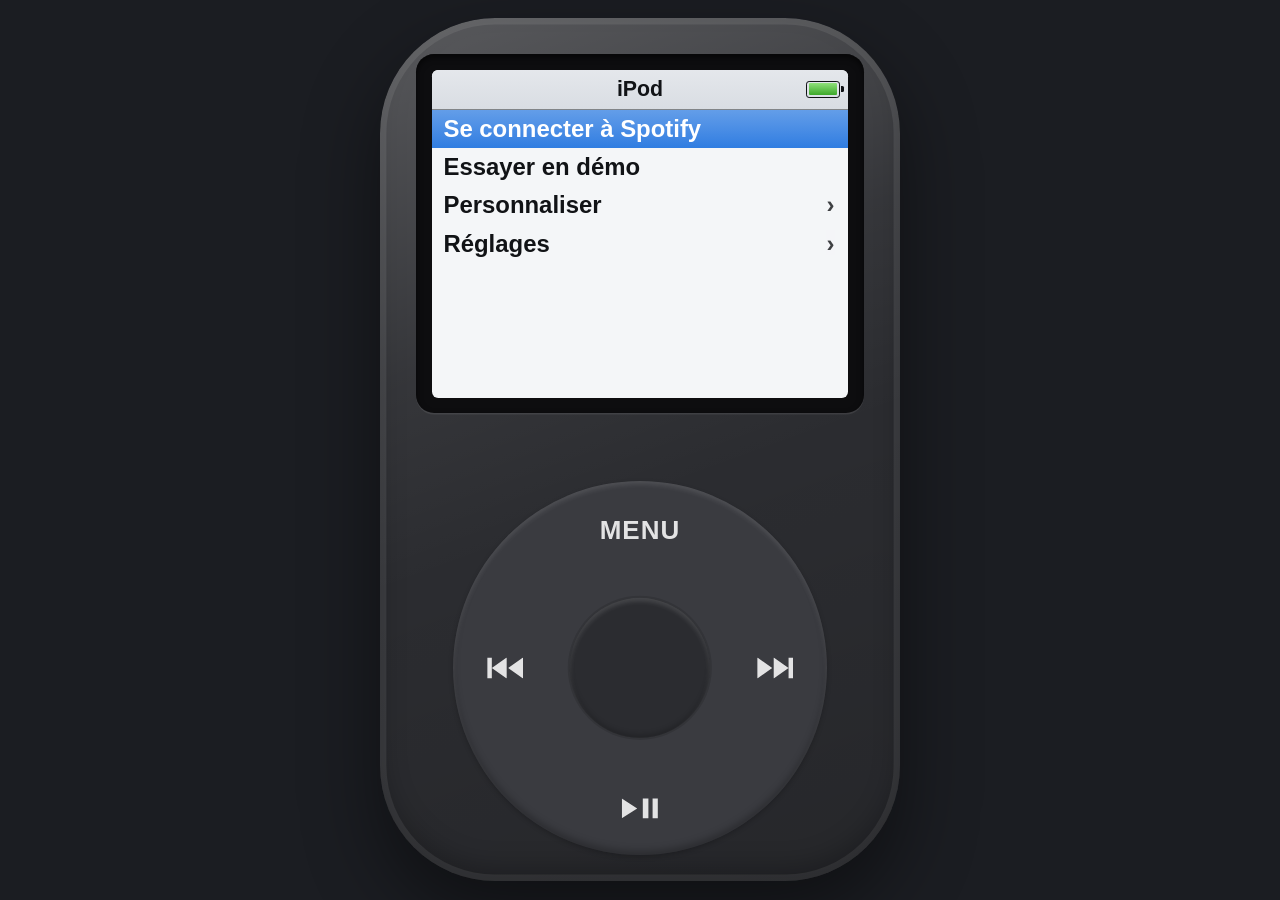
==== index.html @ b89d63cc "iPod Spotify : PWA télécommande Spotify façon iPod classique Co-Authored-By: Claude Opus 5.5 <norepl" ====
<!doctype html>
<html lang="fr">
<head>
<meta charset="utf-8">
<meta name="viewport" content="width=device-width, initial-scale=1, viewport-fit=cover, user-scalable=no">
<title>iPod Spotify</title>
<meta name="theme-color" content="#111111">
<meta name="apple-mobile-web-app-capable" content="yes">
<meta name="mobile-web-app-capable" content="yes">
<meta name="apple-mobile-web-app-status-bar-style" content="black-translucent">
<meta name="apple-mobile-web-app-title" content="iPod">
<link rel="manifest" href="manifest.webmanifest">
<link rel="icon" type="image/png" href="icons/icon-192.png">
<link rel="apple-touch-icon" href="icons/apple-touch-icon.png">
<link rel="stylesheet" href="style.css">
</head>
<body>
<main id="stage">
  <div class="ipod" id="ipod">
    <div class="shine"></div>
    <div class="bezel">
      <div class="screen" id="screen">
        <div class="hdr">
          <span class="hdr-play" id="hdrPlay"></span>
          <span class="hdr-title" id="hdrTitle">iPod</span>
          <span class="hdr-batt" id="hdrBatt"><i id="battFill"></i></span>
        </div>
        <div class="body" id="screenBody"></div>
        <div class="toast" id="toast"></div>
      </div>
    </div>
    <div class="wheel" id="wheel" aria-label="Molette">
      <span class="wlab top">MENU</span>
      <span class="wlab right"><svg viewBox="0 0 24 14"><path d="M0 0l10 7-10 7zM11 0l10 7-10 7zM21 0h3v14h-3z"/></svg></span>
      <span class="wlab left"><svg viewBox="0 0 24 14"><path d="M24 0l-10 7 10 7zM13 0L3 7l10 7zM0 0h3v14H0z"/></svg></span>
      <span class="wlab bottom"><svg viewBox="0 0 26 14"><path d="M0 0l11 7-11 7zM15 0h4v14h-4zM22 0h4v14h-4z"/></svg></span>
      <button class="center" id="center" aria-label="Sélectionner"></button>
    </div>
  </div>
</main>

<!-- Panneau de personnalisation -->
<section class="sheet" id="themeSheet" hidden>
  <div class="sheet-card">
    <div class="sheet-head">
      <h2>Personnaliser l'iPod</h2>
      <button class="x" data-close>✕</button>
    </div>
    <p class="sheet-sub">Thèmes prêts</p>
    <div class="presets" id="presets"></div>
    <p class="sheet-sub">Mes thèmes</p>
    <div class="presets" id="myPresets"></div>
    <p class="sheet-sub">Chaque partie</p>
    <div class="parts" id="parts"></div>
    <label class="row">Finition de la coque
      <select id="finish">
        <option value="gloss">Brillante</option>
        <option value="matte">Mate</option>
        <option value="metal">Métal brossé</option>
      </select>
    </label>
    <div class="sheet-actions">
      <button id="saveTheme">Enregistrer comme thème</button>
      <button id="resetTheme" class="ghost">Réinitialiser</button>
    </div>
  </div>
</section>

<!-- Panneau de configuration Spotify -->
<section class="sheet" id="setupSheet" hidden>
  <div class="sheet-card">
    <div class="sheet-head">
      <h2>Connexion à Spotify</h2>
      <button class="x" data-close>✕</button>
    </div>
    <ol class="steps">
      <li>Va sur <b>developer.spotify.com/dashboard</b> → <b>Create app</b>.</li>
      <li>Dans <b>Redirect URI</b>, colle exactement :
        <div class="copy"><code id="redirectUri"></code><button id="copyRedirect">Copier</button></div></li>
      <li>Coche <b>Web API</b>, enregistre, puis copie le <b>Client ID</b>.</li>
      <li>Dans <b>User Management</b>, ajoute l'email Spotify de chaque personne qui utilisera l'app.</li>
    </ol>
    <label class="row col">Client ID
      <input id="clientIdInput" autocomplete="off" autocapitalize="off" spellcheck="false" placeholder="ex. 1a2b3c4d5e…">
    </label>
    <div class="sheet-actions">
      <button id="saveClientId">Enregistrer et se connecter</button>
    </div>
    <p class="note">Il faut un compte Spotify Premium pour piloter la lecture.</p>
  </div>
</section>

<script src="config.js"></script>
<script src="app.js"></script>
</body>
</html>
---- style.css ----
:root {
  --page-bg: #1b1d22;
  --body: #2b2c30;
  --bezel: #0d0d0f;
  --scr-bg: #f4f6f8;
  --scr-text: #111316;
  --hdr-bg: #d9dde3;
  --hl-bg: #2f7de1;
  --hl-text: #ffffff;
  --wheel: #3a3b40;
  --wheel-text: #f2f2f2;
  --center: #2b2c30;
  --ui-bg: #1c1d21;
  --ui-card: #26272c;
  --ui-text: #f1f1f3;
  --ui-muted: #a3a5ad;
  --ui-accent: #1db954;
}

* { box-sizing: border-box; -webkit-tap-highlight-color: transparent; }
html, body { margin: 0; height: 100%; }
body {
  background: var(--page-bg);
  color: var(--ui-text);
  font-family: -apple-system, BlinkMacSystemFont, "Helvetica Neue", Helvetica, Arial, sans-serif;
  overflow: hidden;
  overscroll-behavior: none;
  user-select: none; -webkit-user-select: none;
  -webkit-touch-callout: none;
}

#stage {
  height: 100dvh; width: 100vw;
  display: grid; place-items: center;
  padding: max(12px, env(safe-area-inset-top)) 16px max(12px, env(safe-area-inset-bottom));
}

/* ---------- Corps de l'iPod ---------- */
.ipod {
  --w: min(92vw, calc((100dvh - 32px) / 1.66), 520px);
  width: var(--w);
  aspect-ratio: 1 / 1.66;
  container-type: inline-size;
  position: relative;
  border-radius: 9cqw;
  background: var(--body);
  box-shadow:
    0 2.5cqw 6cqw rgba(0,0,0,.45),
    inset 0 0 0 .5cqw rgba(255,255,255,.08),
    inset 0 -1cqw 2cqw rgba(0,0,0,.25);
  display: flex; flex-direction: column; align-items: center;
  overflow: hidden;
}
.ipod .shine { position: absolute; inset: 0; pointer-events: none; border-radius: inherit; }
.ipod.gloss .shine {
  background: linear-gradient(160deg, rgba(255,255,255,.22) 0%, rgba(255,255,255,.05) 35%, rgba(0,0,0,0) 55%, rgba(0,0,0,.12) 100%);
}
.ipod.matte .shine {
  background: linear-gradient(180deg, rgba(255,255,255,.05), rgba(0,0,0,.08));
}
.ipod.metal .shine {
  background:
    repeating-linear-gradient(90deg, rgba(255,255,255,.05) 0 1px, rgba(0,0,0,.04) 1px 3px),
    linear-gradient(160deg, rgba(255,255,255,.28), rgba(255,255,255,0) 45%, rgba(0,0,0,.15));
}

.bezel {
  position: relative; z-index: 1;
  margin-top: 7cqw;
  width: 86cqw; height: 69cqw;
  background: var(--bezel);
  border-radius: 3.5cqw;
  padding: 3cqw;
  box-shadow: inset 0 .6cqw 1.2cqw rgba(0,0,0,.6), 0 .3cqw 0 rgba(255,255,255,.08);
}

.screen {
  position: relative;
  width: 100%; height: 100%;
  background: var(--scr-bg);
  color: var(--scr-text);
  border-radius: 1.2cqw;
  overflow: hidden;
  display: flex; flex-direction: column;
  font-size: 4.6cqw;
}

.hdr {
  flex: 0 0 auto;
  height: 7.6cqw;
  display: grid; grid-template-columns: 9cqw 1fr 9cqw; align-items: center;
  background: linear-gradient(180deg, color-mix(in srgb, var(--hdr-bg) 70%, white), var(--hdr-bg));
  border-bottom: .25cqw solid color-mix(in srgb, var(--hdr-bg) 60%, black);
  font-weight: 700; font-size: 4.1cqw;
  padding: 0 1.6cqw;
}
.hdr-title { text-align: center; white-space: nowrap; overflow: hidden; text-overflow: ellipsis; }
.hdr-play { font-size: 3.4cqw; color: color-mix(in srgb, var(--scr-text) 75%, #2f7de1); }
.hdr-batt {
  justify-self: end;
  width: 6.4cqw; height: 3.2cqw;
  border: .35cqw solid var(--scr-text); border-radius: .6cqw;
  position: relative; padding: .3cqw;
}
.hdr-batt::after { content: ""; position: absolute; right: -1.1cqw; top: .7cqw; width: .7cqw; height: 1.2cqw; background: var(--scr-text); border-radius: 0 .3cqw .3cqw 0; }
.hdr-batt i { display: block; height: 100%; width: 100%; background: linear-gradient(180deg, #8fe07a, #3da82a); border-radius: .2cqw; }

.body { flex: 1 1 auto; position: relative; overflow: hidden; }

/* Listes */
.list { list-style: none; margin: 0; padding: 0; height: 100%; overflow: hidden; }
.list li {
  height: 7.4cqw; line-height: 7.4cqw;
  padding: 0 2.6cqw 0 2.2cqw;
  display: flex; align-items: center; gap: 1.6cqw;
  white-space: nowrap;
}
.list li .lbl { flex: 1; overflow: hidden; text-overflow: ellipsis; font-weight: 600; }
.list li .sub { font-size: 3.2cqw; opacity: .65; overflow: hidden; text-overflow: ellipsis; max-width: 40%; font-weight: 500; }
.list li .chev { font-weight: 700; opacity: .8; }
.list li.sel {
  background: linear-gradient(180deg, color-mix(in srgb, var(--hl-bg) 75%, white), var(--hl-bg));
  color: var(--hl-text);
}
.list li.sel .sub { opacity: .85; }
.list li.sel.marquee .lbl span { display: inline-block; animation: marquee 7s linear 1s infinite; }
@keyframes marquee { 0%, 15% { transform: translateX(0); } 85%, 100% { transform: translateX(var(--shift, 0)); } }
.list li.head { font-size: 3.2cqw; font-weight: 700; opacity: .55; height: 5.4cqw; line-height: 5.4cqw; text-transform: uppercase; letter-spacing: .1em; }
.list li .chk { width: 3.6cqw; text-align: center; }

.scrollbar {
  position: absolute; right: 0; top: 0; bottom: 0; width: 1.6cqw;
  background: color-mix(in srgb, var(--scr-text) 10%, transparent);
  border-left: .2cqw solid color-mix(in srgb, var(--scr-text) 25%, transparent);
}
.scrollbar i { position: absolute; left: 0; right: 0; background: color-mix(in srgb, var(--hl-bg) 80%, black); border-radius: .4cqw; }

.msg { padding: 4cqw; text-align: center; font-size: 4cqw; line-height: 1.35; display: grid; place-items: center; height: 100%; }
.msg b { display: block; margin-bottom: 1.5cqw; }
.spinner {
  width: 7cqw; height: 7cqw; margin: 0 auto 2cqw;
  border: .9cqw solid color-mix(in srgb, var(--scr-text) 20%, transparent);
  border-top-color: var(--hl-bg); border-radius: 50%;
  animation: spin .8s linear infinite;
}
@keyframes spin { to { transform: rotate(360deg); } }

/* En cours de lecture */
.now { height: 100%; display: flex; flex-direction: column; padding: 2.4cqw 3cqw 2cqw; gap: 2cqw; }
.now-top { display: flex; gap: 3cqw; flex: 1; min-height: 0; align-items: center; }
.now-art {
  width: 30cqw; height: 30cqw; flex: 0 0 auto;
  background: color-mix(in srgb, var(--scr-text) 12%, transparent) center/cover no-repeat;
  box-shadow: 0 1cqw 2cqw rgba(0,0,0,.3);
  transform: perspective(40cqw) rotateY(12deg);
  border-radius: .5cqw;
}
.now-meta { min-width: 0; display: flex; flex-direction: column; gap: 1cqw; }
.now-meta .t { font-weight: 700; font-size: 4.4cqw; line-height: 1.15; display: -webkit-box; -webkit-line-clamp: 2; -webkit-box-orient: vertical; overflow: hidden; }
.now-meta .a, .now-meta .al { font-size: 3.6cqw; opacity: .75; white-space: nowrap; overflow: hidden; text-overflow: ellipsis; }
.now-meta .dev { font-size: 3cqw; opacity: .55; white-space: nowrap; overflow: hidden; text-overflow: ellipsis; }
.bar { position: relative; height: 3cqw; border: .3cqw solid color-mix(in srgb, var(--scr-text) 55%, transparent); background: color-mix(in srgb, var(--scr-text) 6%, transparent); }
.bar i { position: absolute; left: 0; top: 0; bottom: 0; background: linear-gradient(180deg, color-mix(in srgb, var(--hl-bg) 70%, white), var(--hl-bg)); }
.times { display: flex; justify-content: space-between; font-size: 3.2cqw; font-weight: 600; opacity: .8; }
.now-flags { font-size: 3cqw; opacity: .6; text-align: center; min-height: 3.6cqw; }
.now .vol { display: flex; align-items: center; gap: 1.5cqw; font-size: 3.4cqw; }
.now .vol .bar { flex: 1; }

/* Recherche */
.search { padding: 2.5cqw; display: flex; flex-direction: column; gap: 2cqw; height: 100%; }
.search input {
  width: 100%; font: inherit; font-size: 4.4cqw;
  padding: 1.4cqw 2cqw; border-radius: 1.2cqw;
  border: .3cqw solid color-mix(in srgb, var(--scr-text) 35%, transparent);
  background: color-mix(in srgb, var(--scr-bg) 85%, white); color: var(--scr-text);
  user-select: text; -webkit-user-select: text;
}
.search .hint { font-size: 3.2cqw; opacity: .6; }
.search .list { flex: 1; }

.toast {
  position: absolute; left: 50%; bottom: 3cqw; transform: translateX(-50%) translateY(4cqw);
  background: rgba(0,0,0,.78); color: #fff; font-size: 3.4cqw; font-weight: 600;
  padding: 1.4cqw 3cqw; border-radius: 4cqw; max-width: 90%; text-align: center;
  opacity: 0; transition: .2s; pointer-events: none;
}
.toast.show { opacity: 1; transform: translateX(-50%) translateY(0); }

/* ---------- Molette ---------- */
.wheel {
  position: relative; z-index: 1;
  margin-top: 13cqw;
  width: 72cqw; height: 72cqw; border-radius: 50%;
  background: var(--wheel);
  box-shadow:
    inset 0 .6cqw 1cqw rgba(255,255,255,.12),
    inset 0 -.8cqw 1.4cqw rgba(0,0,0,.25),
    0 .4cqw 1cqw rgba(0,0,0,.2);
  touch-action: none;
  cursor: grab;
}
.wheel.active { background: color-mix(in srgb, var(--wheel) 92%, white); }
.wlab { position: absolute; color: var(--wheel-text); font-weight: 800; font-size: 5cqw; letter-spacing: .04em; pointer-events: none; opacity: .92; }
.wlab svg { width: 7cqw; height: 4cqw; fill: currentColor; display: block; }
.wlab.top { top: 6.5cqw; left: 50%; transform: translateX(-50%); }
.wlab.bottom { bottom: 7cqw; left: 50%; transform: translateX(-50%); }
.wlab.left { left: 6.5cqw; top: 50%; transform: translateY(-50%); }
.wlab.right { right: 6.5cqw; top: 50%; transform: translateY(-50%); }
.center {
  position: absolute; left: 50%; top: 50%; transform: translate(-50%, -50%);
  width: 27cqw; height: 27cqw; border-radius: 50%;
  border: none; padding: 0;
  background: var(--center);
  box-shadow: inset 0 -.6cqw 1cqw rgba(0,0,0,.2), inset 0 .6cqw 1cqw rgba(255,255,255,.14), 0 0 0 .4cqw rgba(0,0,0,.12);
  cursor: pointer;
}
.center:active { filter: brightness(.9); }

/* ---------- Panneaux ---------- */
.sheet { position: fixed; inset: 0; background: rgba(0,0,0,.5); display: flex; align-items: flex-end; justify-content: center; z-index: 10; }
.sheet[hidden] { display: none; }
.sheet-card {
  width: min(560px, 100%); max-height: 88dvh; overflow: auto;
  background: var(--ui-bg); color: var(--ui-text);
  border-radius: 20px 20px 0 0;
  padding: 16px 16px max(20px, env(safe-area-inset-bottom));
  user-select: text; -webkit-user-select: text;
}
@media (min-width: 700px) { .sheet { align-items: center; } .sheet-card { border-radius: 20px; } }
.sheet-head { display: flex; justify-content: space-between; align-items: center; }
.sheet-head h2 { margin: 0; font-size: 19px; }
.x { background: var(--ui-card); color: var(--ui-text); border: 0; width: 34px; height: 34px; border-radius: 50%; font-size: 15px; }
.sheet-sub { margin: 18px 0 8px; font-size: 12px; text-transform: uppercase; letter-spacing: .08em; color: var(--ui-muted); font-weight: 700; }
.presets { display: flex; flex-wrap: wrap; gap: 8px; }
.presets:empty::after { content: "Aucun pour l'instant"; color: var(--ui-muted); font-size: 13px; }
.preset {
  display: flex; align-items: center; gap: 8px;
  background: var(--ui-card); color: var(--ui-text); border: 1px solid transparent;
  border-radius: 999px; padding: 6px 12px 6px 6px; font-size: 13px; font-weight: 600;
}
.preset .sw { width: 22px; height: 22px; border-radius: 50%; display: inline-block; box-shadow: inset 0 0 0 2px rgba(255,255,255,.15); }
.preset .del { margin-left: 4px; color: var(--ui-muted); }
.parts { display: grid; grid-template-columns: 1fr 1fr; gap: 6px; }
.part {
  display: flex; align-items: center; justify-content: space-between; gap: 6px;
  background: var(--ui-card); border-radius: 10px; padding: 6px 8px; font-size: 13px;
}
.part input[type=color] { width: 34px; height: 28px; border: 0; padding: 0; background: none; border-radius: 8px; flex: 0 0 auto; }
#themeSheet { background: rgba(0,0,0,.12); }
#themeSheet .sheet-card { max-height: 50dvh; box-shadow: 0 -10px 30px rgba(0,0,0,.4); }
@media (min-width: 700px) { #themeSheet { align-items: flex-end; } #themeSheet .sheet-card { border-radius: 20px 20px 0 0; } }
body.theming .ipod { --w: min(92vw, calc((50dvh - 24px) / 1.66), 520px); }
body.theming #stage { place-items: start center; height: 50dvh; }
.row { display: flex; justify-content: space-between; align-items: center; gap: 10px; margin-top: 14px; font-size: 14px; }
.row.col { flex-direction: column; align-items: stretch; }
.row select, .row input {
  background: var(--ui-card); color: var(--ui-text); border: 1px solid #3a3b42; border-radius: 10px; padding: 10px; font-size: 16px;
}
.sheet-actions { display: flex; gap: 10px; margin-top: 18px; flex-wrap: wrap; }
.sheet-actions button, .copy button {
  background: var(--ui-accent); color: #08130c; border: 0; border-radius: 999px; padding: 11px 18px; font-weight: 700; font-size: 15px;
}
.sheet-actions button.ghost { background: var(--ui-card); color: var(--ui-text); }
.steps { padding-left: 20px; font-size: 14px; line-height: 1.5; }
.steps li { margin-bottom: 8px; }
.copy { display: flex; gap: 8px; align-items: center; margin-top: 6px; }
.copy code { flex: 1; background: var(--ui-card); padding: 8px; border-radius: 8px; font-size: 12px; word-break: break-all; }
.copy button { padding: 8px 12px; font-size: 13px; }
.note { color: var(--ui-muted); font-size: 13px; }
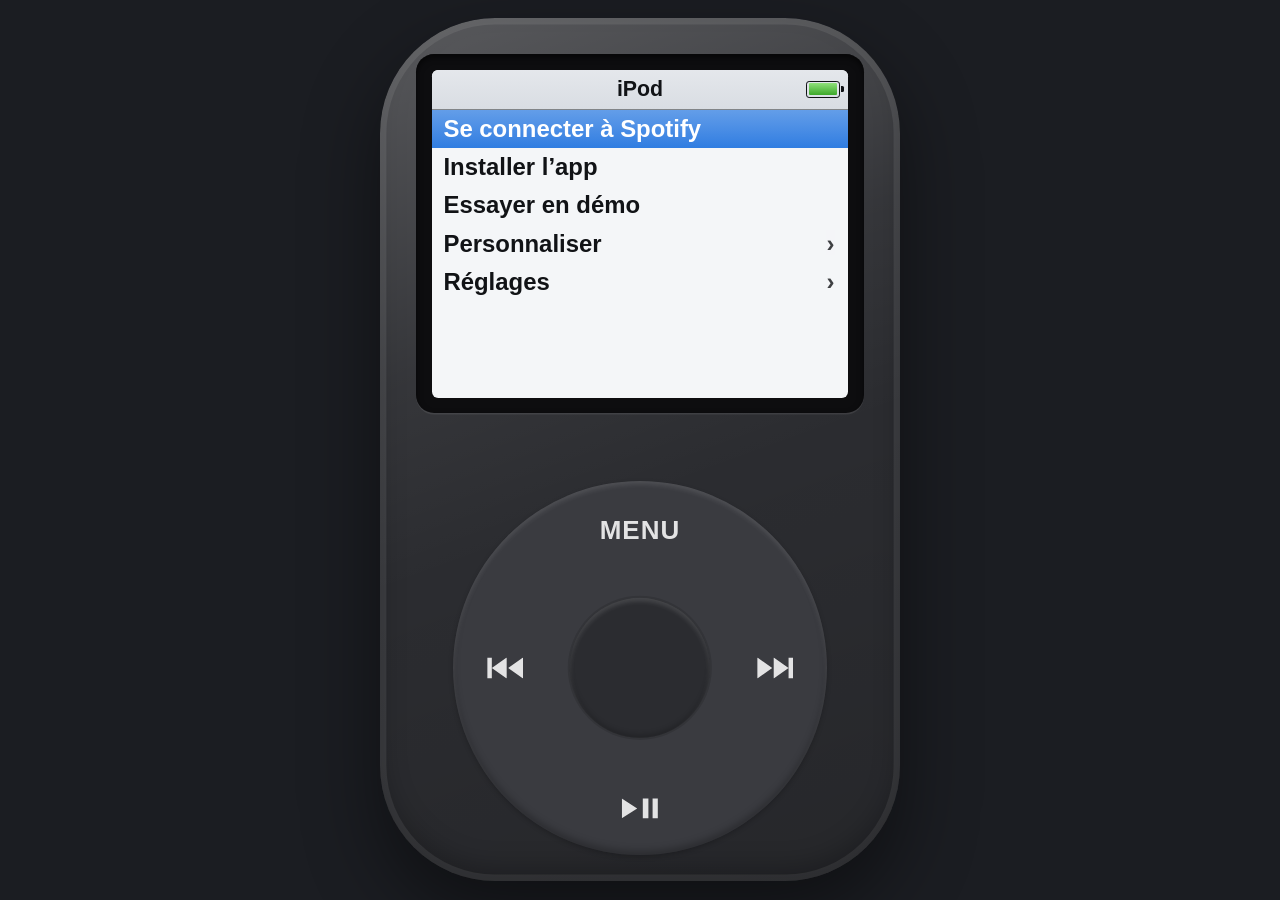
==== commit 445fc624: "Mises à jour immédiates : SW sans cache HTTP, fichiers versionnés (2 versions) Co-Authored-By: Claud" ====
--- a/index.html
+++ b/index.html
@@ -12,7 +12,7 @@
 <link rel="manifest" href="manifest.webmanifest">
 <link rel="icon" type="image/png" href="icons/icon-192.png">
 <link rel="apple-touch-icon" href="icons/apple-touch-icon.png">
-<link rel="stylesheet" href="style.css">
+<link rel="stylesheet" href="style.css?v=5">
 </head>
 <body>
 <main id="stage">
@@ -78,7 +78,7 @@
       <li>Dans <b>Redirect URI</b>, colle exactement :
         <div class="copy"><code id="redirectUri"></code><button id="copyRedirect">Copier</button></div></li>
       <li>Coche <b>Web API</b>, enregistre, puis copie le <b>Client ID</b>.</li>
-      <li>Dans <b>User Management</b>, ajoute l'email Spotify de chaque personne qui utilisera l'app.</li>
+      <li>Si d'autres personnes utilisent ton app Spotify, ajoute leur email dans <b>User Management</b>.</li>
     </ol>
     <label class="row col">Client ID
       <input id="clientIdInput" autocomplete="off" autocapitalize="off" spellcheck="false" placeholder="ex. 1a2b3c4d5e…">
@@ -90,7 +90,7 @@
   </div>
 </section>
 
-<script src="config.js"></script>
-<script src="app.js"></script>
+<script src="config.js?v=5"></script>
+<script src="app.js?v=5"></script>
 </body>
 </html>
--- a/style.css
+++ b/style.css
@@ -136,7 +136,7 @@
 .scrollbar i { position: absolute; left: 0; right: 0; background: color-mix(in srgb, var(--hl-bg) 80%, black); border-radius: .4cqw; }
 
 .msg { padding: 4cqw; text-align: center; font-size: 4cqw; line-height: 1.35; display: grid; place-items: center; height: 100%; }
-.msg b { display: block; margin-bottom: 1.5cqw; }
+.msg > div > b:first-child { display: block; margin-bottom: 1.5cqw; }
 .spinner {
   width: 7cqw; height: 7cqw; margin: 0 auto 2cqw;
   border: .9cqw solid color-mix(in srgb, var(--scr-text) 20%, transparent);
